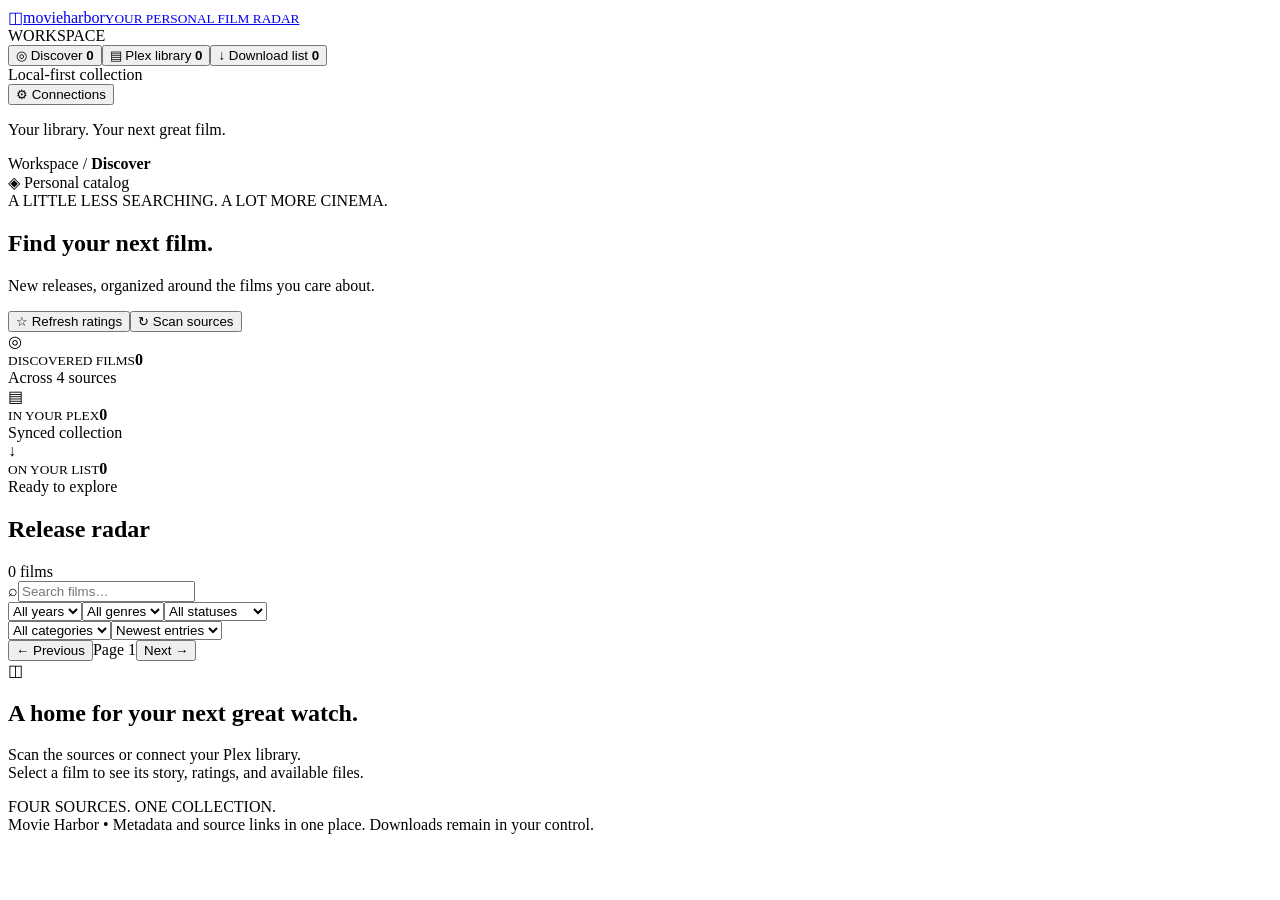
==== app/static/index.html @ fe39dce3 "Build Movie Harbor film discovery and Plex catalog application" ====
<!doctype html>
<html lang="en">
<head><meta charset="utf-8"><meta name="viewport" content="width=device-width, initial-scale=1"><title>Movie Harbor</title><link rel="stylesheet" href="/static/style.css"><script defer src="/static/app.js"></script></head>
<body>
<aside class="sidebar">
 <a class="brand" href="/" aria-label="Movie Harbor home"><span class="brand-icon">◫</span><span>movie<span class="muted">harbor</span><small>YOUR PERSONAL FILM RADAR</small></span></a>
 <div class="nav-label">WORKSPACE</div>
 <nav><button class="nav active" data-view="discover"><span>◎</span> Discover <b id="discover-count">0</b></button><button class="nav" data-view="plex"><span>▤</span> Plex library <b id="plex-count">0</b></button><button class="nav" data-view="queue"><span>↓</span> Download list <b id="queue-count">0</b></button></nav>
 <div class="sidebar-bottom"><div class="local-badge"><i></i> Local-first collection</div><button class="nav" id="connections"><span>⚙</span> Connections</button><p>Your library. Your next great film.</p></div>
</aside>
<main>
 <header><div class="breadcrumb">Workspace <span>/</span> <strong id="crumb">Discover</strong></div><span class="private-label">◈ Personal catalog</span></header>
 <section class="page-heading"><div><div class="eyebrow">A LITTLE LESS SEARCHING. A LOT MORE CINEMA.</div><h1 id="page-title">Find your next film<span>.</span></h1><p id="page-description">New releases, organized around the films you care about.</p></div><div class="heading-actions"><button id="ratings" class="button secondary">☆ Refresh ratings</button><button id="scan" class="button primary">↻ Scan sources</button></div></section>
 <section class="metrics"><div><span class="metric-icon">◎</span><div><small>DISCOVERED FILMS</small><strong id="metric-discovered">0</strong></div><span class="metric-note">Across 4 sources</span></div><div><span class="metric-icon violet">▤</span><div><small>IN YOUR PLEX</small><strong id="metric-plex">0</strong></div><span class="metric-note">Synced collection</span></div><div><span class="metric-icon amber">↓</span><div><small>ON YOUR LIST</small><strong id="metric-queued">0</strong></div><span class="metric-note">Ready to explore</span></div></section>
 <div id="job" class="job hidden" role="status" aria-live="polite"></div><div id="error" class="error hidden" role="alert"></div>
 <section class="catalog"><div class="list-panel"><div class="list-heading"><h2 id="list-title">Release radar</h2><span id="result-count">0 films</span></div><div class="filters"><label class="search"><span>⌕</span><input id="search" type="search" placeholder="Search films…" aria-label="Search films"></label><div class="filter-row"><select id="year" aria-label="Filter by year"><option value="">All years</option></select><select id="genre" aria-label="Filter by genre"><option value="">All genres</option></select><select id="flag" aria-label="Filter by status"><option value="">All statuses</option><option value="none">Unmarked</option><option value="ignored">Ignored</option><option value="owned">Already have</option><option value="download">For download</option></select></div><div class="filter-row"><select id="category" aria-label="Filter by source category"><option value="">All categories</option><option>x265 / h265</option><option>x264 / h264</option><option>XviD / DivX</option><option>Blu-Ray / HD</option></select><select id="sort" aria-label="Sort films"><option value="newest">Newest entries</option><option value="rating">Highest rating</option><option value="year">Newest films</option><option value="title">Title A–Z</option><option value="seeds">Most seeds</option></select></div></div><div id="film-list" aria-label="Films"></div><div class="pagination"><button id="previous" class="button subtle">← Previous</button><span id="page-number">Page 1</span><button id="next" class="button subtle">Next →</button></div></div><div id="detail" class="detail-panel"><div class="empty detail-empty"><span class="empty-icon">◫</span><h2>A home for your next great watch.</h2><p>Scan the sources or connect your Plex library.<br>Select a film to see its story, ratings, and available files.</p><span class="tag">FOUR SOURCES. ONE COLLECTION.</span></div></div></section>
 <footer>Movie Harbor <span>•</span> Metadata and source links in one place. Downloads remain in your control.</footer>
</main>
<dialog id="settings-dialog"><form id="settings-form"><div class="dialog-heading"><div><div class="eyebrow">MAKE IT YOURS</div><h2>Connections</h2></div><button type="button" class="close" data-close="settings-dialog" aria-label="Close">×</button></div><p class="help">Run Movie Harbor on your computer or NAS, on the same network as Plex.</p><h3>Plex Media Server</h3><label>Server address<input id="plex-url" placeholder="http://192.168.1.20:32400" type="url"></label><label>Plex token<input id="plex-token" type="password" autocomplete="new-password" placeholder="Paste token; blank keeps saved token"></label><p class="help">In Plex Web, open a film → Get Info → View XML. Copy only the <code>X-Plex-Token</code> value from its URL. Never share the full URL. <a href="https://support.plex.tv/articles/204059436-finding-an-authentication-token-x-plex-token/" target="_blank" rel="noreferrer">Plex instructions ↗</a></p><button type="button" id="load-libraries" class="button secondary">Save & load libraries</button><label>Movie library<select id="plex-library"><option value="">Select a library…</option></select></label><h3>Film ratings · OMDb</h3><label>OMDb API key<input id="omdb-key" type="password" autocomplete="new-password" placeholder="Blank keeps saved key"></label><p class="help">Get a free key at <a href="https://www.omdbapi.com/apikey.aspx" target="_blank" rel="noreferrer">omdbapi.com ↗</a> (currently 1,000 requests/day). Includes IMDb ratings and Rotten Tomatoes when available. Results are cached for 30 days. Localized titles may require grouping corrections.</p><p id="connection-status" class="help"></p><p id="settings-error" class="error hidden" role="alert"></p><div class="dialog-actions"><button type="button" id="sync-plex" class="button secondary">Save & sync Plex</button><button type="submit" class="button primary">Save connections</button></div><p class="help">Secrets are stored in the local database with restricted file permissions, or supplied through environment variables. Keep the data directory private.</p></form></dialog>
<dialog id="scan-dialog"><form id="scan-form"><div class="dialog-heading"><div><div class="eyebrow">REFRESH YOUR RADAR</div><h2>Scan film sources</h2></div><button type="button" class="close" data-close="scan-dialog" aria-label="Close">×</button></div><p class="help">Scans all four categories in descending date order. Existing release URLs are updated without losing your flags.</p><label>Entries strictly after<input id="cutoff" type="date" value="2026-10-20" required></label><label>Maximum pages per category<input id="max-pages" type="number" min="1" max="1000" value="100" required></label><p class="help">A one-second delay separates pages. Scanning stops at an entirely older page or the last page. A page limit or parsing failure is reported as incomplete.</p><ul class="source-list"><li>Filmy x265 / h265</li><li>Filmy x264 / h264</li><li>Filmy XviD / DivX</li><li>Filmy Blu-Ray / HD</li></ul><button class="button primary wide" type="submit">Start scan →</button></form></dialog>
<dialog id="identity-dialog"><form id="identity-form"><div class="dialog-heading"><h2>Correct film grouping</h2><button type="button" class="close" data-close="identity-dialog" aria-label="Close">×</button></div><p class="help">Use the film’s canonical title and year to match another group, your Plex library, or OMDb. This moves only the selected release.</p><label>Film title<input id="identity-title" required maxlength="300"></label><label>Year<input id="identity-year" type="number" min="1888" max="2100"></label><button class="button primary wide" type="submit">Save identity</button></form></dialog>
</body></html>
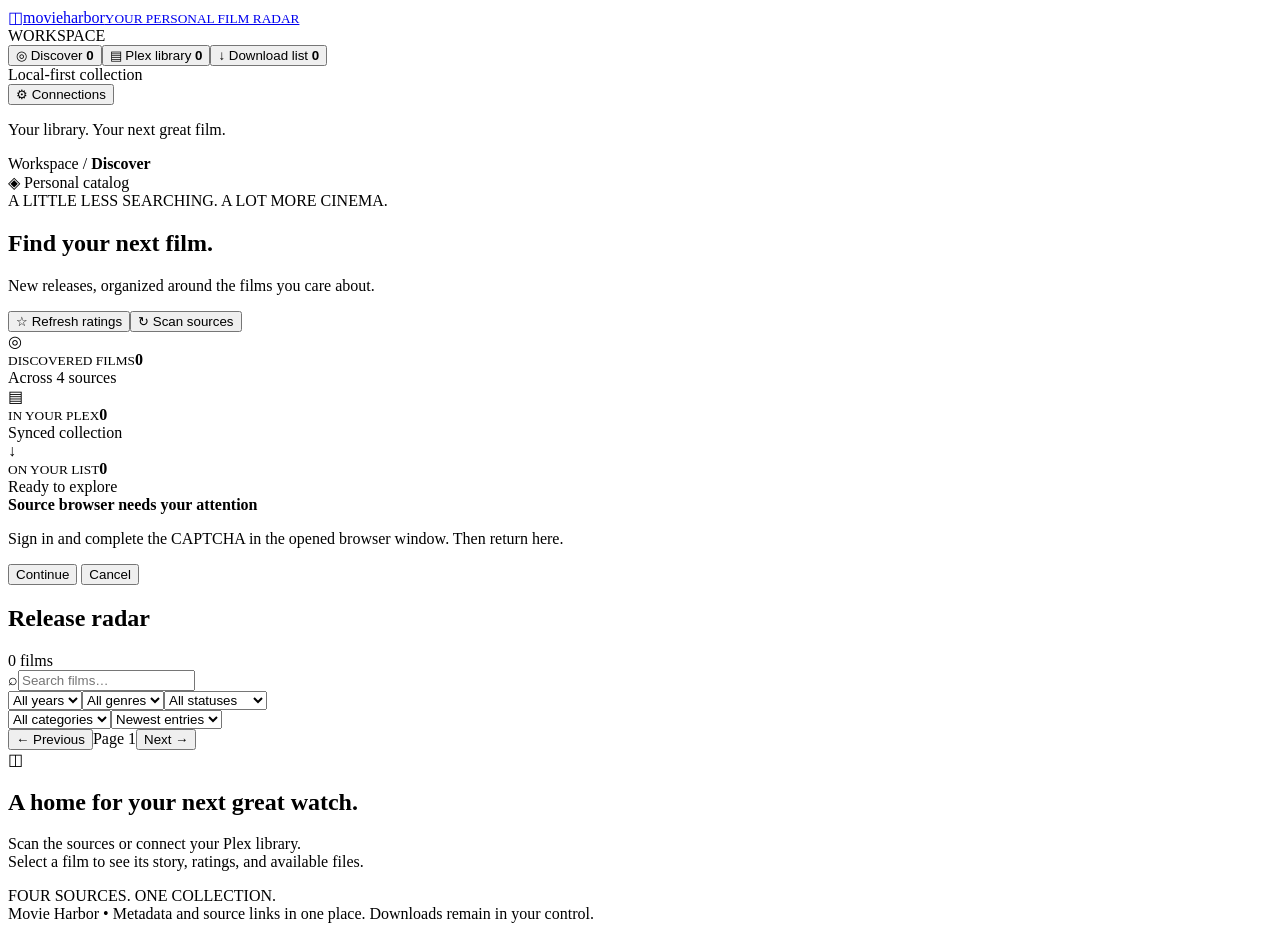
==== commit 76bc2a96: "Add local source sign-in and manual CAPTCHA handoff for scans" ====
--- a/app/static/index.html
+++ b/app/static/index.html
@@ -12,11 +12,11 @@
  <header><div class="breadcrumb">Workspace <span>/</span> <strong id="crumb">Discover</strong></div><span class="private-label">◈ Personal catalog</span></header>
  <section class="page-heading"><div><div class="eyebrow">A LITTLE LESS SEARCHING. A LOT MORE CINEMA.</div><h1 id="page-title">Find your next film<span>.</span></h1><p id="page-description">New releases, organized around the films you care about.</p></div><div class="heading-actions"><button id="ratings" class="button secondary">☆ Refresh ratings</button><button id="scan" class="button primary">↻ Scan sources</button></div></section>
  <section class="metrics"><div><span class="metric-icon">◎</span><div><small>DISCOVERED FILMS</small><strong id="metric-discovered">0</strong></div><span class="metric-note">Across 4 sources</span></div><div><span class="metric-icon violet">▤</span><div><small>IN YOUR PLEX</small><strong id="metric-plex">0</strong></div><span class="metric-note">Synced collection</span></div><div><span class="metric-icon amber">↓</span><div><small>ON YOUR LIST</small><strong id="metric-queued">0</strong></div><span class="metric-note">Ready to explore</span></div></section>
- <div id="job" class="job hidden" role="status" aria-live="polite"></div><div id="error" class="error hidden" role="alert"></div>
+ <div id="job" class="job hidden" role="status" aria-live="polite"></div><div id="browser-controls" class="job hidden"><strong>Source browser needs your attention</strong><p>Sign in and complete the CAPTCHA in the opened browser window. Then return here.</p><button id="source-continue" class="button primary">Continue</button> <button id="source-cancel" class="button secondary">Cancel</button></div><div id="error" class="error hidden" role="alert"></div>
  <section class="catalog"><div class="list-panel"><div class="list-heading"><h2 id="list-title">Release radar</h2><span id="result-count">0 films</span></div><div class="filters"><label class="search"><span>⌕</span><input id="search" type="search" placeholder="Search films…" aria-label="Search films"></label><div class="filter-row"><select id="year" aria-label="Filter by year"><option value="">All years</option></select><select id="genre" aria-label="Filter by genre"><option value="">All genres</option></select><select id="flag" aria-label="Filter by status"><option value="">All statuses</option><option value="none">Unmarked</option><option value="ignored">Ignored</option><option value="owned">Already have</option><option value="download">For download</option></select></div><div class="filter-row"><select id="category" aria-label="Filter by source category"><option value="">All categories</option><option>x265 / h265</option><option>x264 / h264</option><option>XviD / DivX</option><option>Blu-Ray / HD</option></select><select id="sort" aria-label="Sort films"><option value="newest">Newest entries</option><option value="rating">Highest rating</option><option value="year">Newest films</option><option value="title">Title A–Z</option><option value="seeds">Most seeds</option></select></div></div><div id="film-list" aria-label="Films"></div><div class="pagination"><button id="previous" class="button subtle">← Previous</button><span id="page-number">Page 1</span><button id="next" class="button subtle">Next →</button></div></div><div id="detail" class="detail-panel"><div class="empty detail-empty"><span class="empty-icon">◫</span><h2>A home for your next great watch.</h2><p>Scan the sources or connect your Plex library.<br>Select a film to see its story, ratings, and available files.</p><span class="tag">FOUR SOURCES. ONE COLLECTION.</span></div></div></section>
  <footer>Movie Harbor <span>•</span> Metadata and source links in one place. Downloads remain in your control.</footer>
 </main>
-<dialog id="settings-dialog"><form id="settings-form"><div class="dialog-heading"><div><div class="eyebrow">MAKE IT YOURS</div><h2>Connections</h2></div><button type="button" class="close" data-close="settings-dialog" aria-label="Close">×</button></div><p class="help">Run Movie Harbor on your computer or NAS, on the same network as Plex.</p><h3>Plex Media Server</h3><label>Server address<input id="plex-url" placeholder="http://192.168.1.20:32400" type="url"></label><label>Plex token<input id="plex-token" type="password" autocomplete="new-password" placeholder="Paste token; blank keeps saved token"></label><p class="help">In Plex Web, open a film → Get Info → View XML. Copy only the <code>X-Plex-Token</code> value from its URL. Never share the full URL. <a href="https://support.plex.tv/articles/204059436-finding-an-authentication-token-x-plex-token/" target="_blank" rel="noreferrer">Plex instructions ↗</a></p><button type="button" id="load-libraries" class="button secondary">Save & load libraries</button><label>Movie library<select id="plex-library"><option value="">Select a library…</option></select></label><h3>Film ratings · OMDb</h3><label>OMDb API key<input id="omdb-key" type="password" autocomplete="new-password" placeholder="Blank keeps saved key"></label><p class="help">Get a free key at <a href="https://www.omdbapi.com/apikey.aspx" target="_blank" rel="noreferrer">omdbapi.com ↗</a> (currently 1,000 requests/day). Includes IMDb ratings and Rotten Tomatoes when available. Results are cached for 30 days. Localized titles may require grouping corrections.</p><p id="connection-status" class="help"></p><p id="settings-error" class="error hidden" role="alert"></p><div class="dialog-actions"><button type="button" id="sync-plex" class="button secondary">Save & sync Plex</button><button type="submit" class="button primary">Save connections</button></div><p class="help">Secrets are stored in the local database with restricted file permissions, or supplied through environment variables. Keep the data directory private.</p></form></dialog>
+<dialog id="settings-dialog"><form id="settings-form"><div class="dialog-heading"><div><div class="eyebrow">MAKE IT YOURS</div><h2>Connections</h2></div><button type="button" class="close" data-close="settings-dialog" aria-label="Close">×</button></div><p class="help">Run Movie Harbor on your computer or NAS, on the same network as Plex.</p><h3>Film source · devil-torrents.pl</h3><p class="help">Sign in directly in a separate browser window on this PC. Complete any CAPTCHA yourself, then click Continue in Movie Harbor. Your session is saved locally and reused for scans. On Windows this uses Microsoft Edge.</p><p id="source-status" class="help"></p><div class="dialog-actions"><button type="button" id="source-login" class="button primary">Sign in to source</button><button type="button" id="source-clear" class="button secondary">Clear saved session</button></div><h3>Plex Media Server</h3><label>Server address<input id="plex-url" placeholder="http://192.168.1.20:32400" type="url"></label><label>Plex token<input id="plex-token" type="password" autocomplete="new-password" placeholder="Paste token; blank keeps saved token"></label><p class="help">In Plex Web, open a film → Get Info → View XML. Copy only the <code>X-Plex-Token</code> value from its URL. Never share the full URL. <a href="https://support.plex.tv/articles/204059436-finding-an-authentication-token-x-plex-token/" target="_blank" rel="noreferrer">Plex instructions ↗</a></p><button type="button" id="load-libraries" class="button secondary">Save & load libraries</button><label>Movie library<select id="plex-library"><option value="">Select a library…</option></select></label><h3>Film ratings · OMDb</h3><label>OMDb API key<input id="omdb-key" type="password" autocomplete="new-password" placeholder="Blank keeps saved key"></label><p class="help">Get a free key at <a href="https://www.omdbapi.com/apikey.aspx" target="_blank" rel="noreferrer">omdbapi.com ↗</a> (currently 1,000 requests/day). Includes IMDb ratings and Rotten Tomatoes when available. Results are cached for 30 days. Localized titles may require grouping corrections.</p><p id="connection-status" class="help"></p><p id="settings-error" class="error hidden" role="alert"></p><div class="dialog-actions"><button type="button" id="sync-plex" class="button secondary">Save & sync Plex</button><button type="submit" class="button primary">Save connections</button></div><p class="help">Secrets are stored in the local database or supplied through environment variables. Keep the project and data directory in your private user folder, away from shared folders.</p></form></dialog>
 <dialog id="scan-dialog"><form id="scan-form"><div class="dialog-heading"><div><div class="eyebrow">REFRESH YOUR RADAR</div><h2>Scan film sources</h2></div><button type="button" class="close" data-close="scan-dialog" aria-label="Close">×</button></div><p class="help">Scans all four categories in descending date order. Existing release URLs are updated without losing your flags.</p><label>Entries strictly after<input id="cutoff" type="date" value="2026-10-20" required></label><label>Maximum pages per category<input id="max-pages" type="number" min="1" max="1000" value="100" required></label><p class="help">A one-second delay separates pages. Scanning stops at an entirely older page or the last page. A page limit or parsing failure is reported as incomplete.</p><ul class="source-list"><li>Filmy x265 / h265</li><li>Filmy x264 / h264</li><li>Filmy XviD / DivX</li><li>Filmy Blu-Ray / HD</li></ul><button class="button primary wide" type="submit">Start scan →</button></form></dialog>
 <dialog id="identity-dialog"><form id="identity-form"><div class="dialog-heading"><h2>Correct film grouping</h2><button type="button" class="close" data-close="identity-dialog" aria-label="Close">×</button></div><p class="help">Use the film’s canonical title and year to match another group, your Plex library, or OMDb. This moves only the selected release.</p><label>Film title<input id="identity-title" required maxlength="300"></label><label>Year<input id="identity-year" type="number" min="1888" max="2100"></label><button class="button primary wide" type="submit">Save identity</button></form></dialog>
 </body></html>
